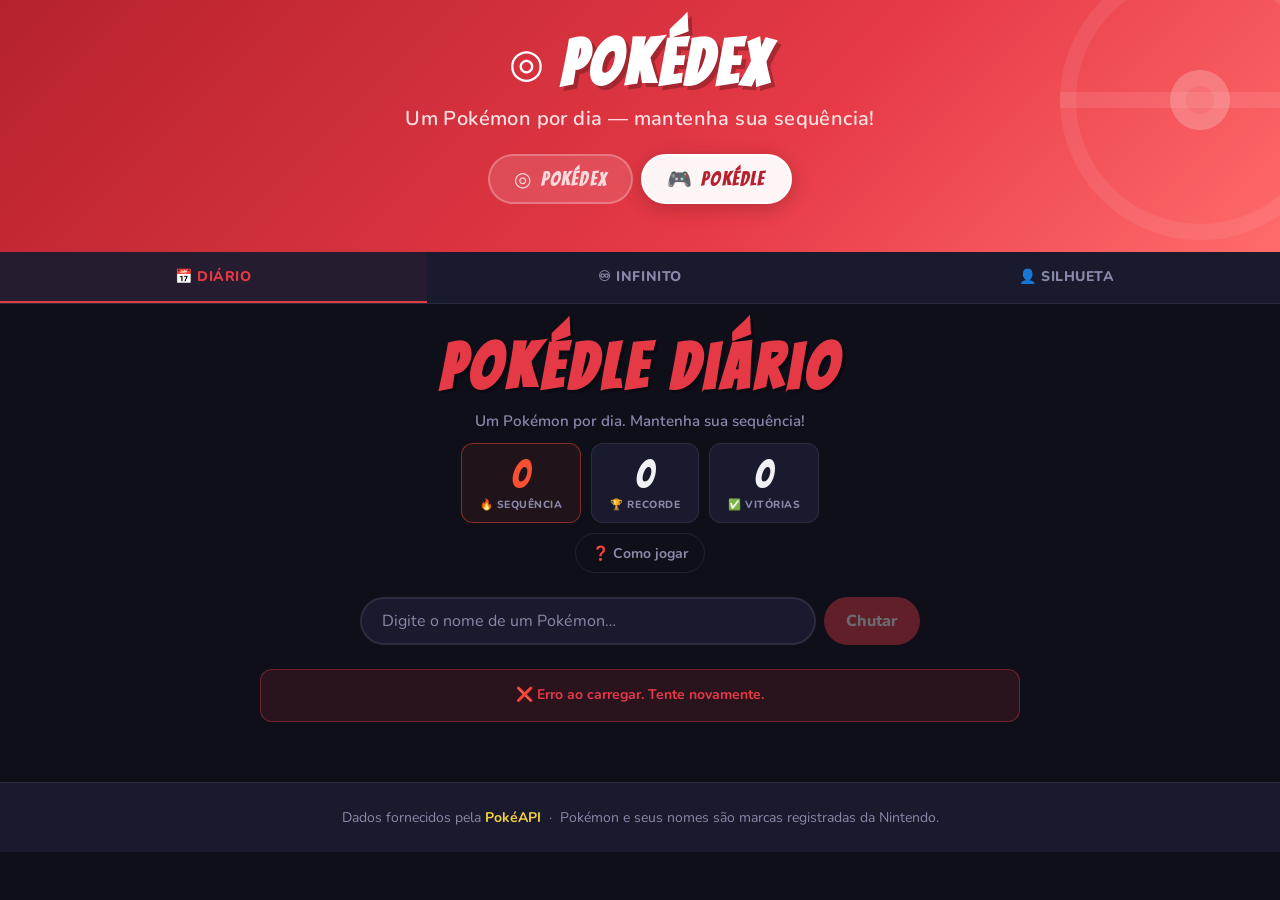
==== diario.html @ 008ba6b4 "Add files via upload" ====
<!DOCTYPE html>
<html lang="pt-BR">
<head>
  <meta charset="UTF-8" />
  <meta name="viewport" content="width=device-width, initial-scale=1.0" />
  <title>Pokédle Diário</title>
  <link rel="preconnect" href="https://fonts.googleapis.com" />
  <link rel="preconnect" href="https://fonts.gstatic.com" crossorigin />
  <link href="https://fonts.googleapis.com/css2?family=Bangers&family=Nunito:wght@400;600;700;800&display=swap" rel="stylesheet" />
  <link rel="stylesheet" href="style.css" />
</head>
<body>

  <header class="header" role="banner">
    <div class="header__inner">
      <div class="header__logo" aria-label="Pokédex Logo">
        <span class="header__logo-icon" aria-hidden="true">◎</span>
        <h1 class="header__title">Pokédex</h1>
      </div>
      <p class="header__subtitle">Um Pokémon por dia — mantenha sua sequência!</p>
    </div>
    <nav class="header__nav" role="navigation" aria-label="Navegação principal">
      <a class="header__nav-btn" href="index.html">
        <span class="header__nav-icon">◎</span><span>Pokédex</span>
      </a>
      <a class="header__nav-btn header__nav-btn--active" href="diario.html" aria-current="page">
        <span class="header__nav-icon">🎮</span><span>Pokédle</span>
      </a>
    </nav>
    <div class="header__decoration" aria-hidden="true"><div class="header__ball"></div></div>
  </header>

  <nav class="subnav" role="tablist" aria-label="Modos de jogo">
    <a class="subnav__tab subnav__tab--active" href="diario.html"   aria-current="page">📅 Diário</a>
    <a class="subnav__tab"                     href="infinito.html"              >♾ Infinito</a>
    <a class="subnav__tab"                     href="silhueta.html"              >👤 Silhueta</a>
  </nav>

  <div class="dle-panel">

    <div class="dle-header">
      <h2 class="dle-title">Pokédle Diário</h2>
      <p class="dle-subtitle">Um Pokémon por dia. Mantenha sua sequência!</p>
      <div class="streak-display">
        <div class="streak-item streak-item--fire">
          <span class="streak-value" id="streak-current">0</span>
          <span class="streak-label">🔥 Sequência</span>
        </div>
        <div class="streak-item">
          <span class="streak-value" id="streak-best">0</span>
          <span class="streak-label">🏆 Recorde</span>
        </div>
        <div class="streak-item">
          <span class="streak-value" id="streak-total">0</span>
          <span class="streak-label">✅ Vitórias</span>
        </div>
      </div>
      <button class="dle-how-btn" data-how="how-daily">❓ Como jogar</button>
    </div>

    <div id="daily-already-played" class="daily-played-banner" hidden>
      <span class="daily-played-icon">✅</span>
      <div>
        <strong id="daily-already-result"></strong>
        <p class="daily-played-sub">Volte amanhã para o próximo Pokémon!</p>
        <p class="daily-played-sub" id="daily-next-countdown"></p>
      </div>
    </div>

    <div class="dle-search-wrap" id="daily-search-wrap">
      <div class="dle-autocomplete">
        <input class="dle-input" type="text" id="daily-input"
          placeholder="Digite o nome de um Pokémon…"
          autocomplete="off" autocapitalize="off" autocorrect="off" spellcheck="false" />
        <ul class="dle-suggestions" id="daily-suggestions" role="listbox" hidden></ul>
      </div>
      <button class="dle-guess-btn" id="daily-guess-btn" disabled>Chutar</button>
    </div>

    <div class="dle-status" id="daily-status" hidden></div>

    <div class="dle-board-wrap">
      <div class="dle-cols-header" id="daily-cols-header" hidden>
        <span class="dle-col-label">Pokémon</span>
        <span class="dle-col-label">Tipo 1</span>
        <span class="dle-col-label">Tipo 2</span>
        <span class="dle-col-label">Geração</span>
        <span class="dle-col-label">Cor</span>
        <span class="dle-col-label">Altura</span>
        <span class="dle-col-label">Peso</span>
        <span class="dle-col-label">Lendário</span>
      </div>
      <div class="dle-board" id="daily-board" aria-live="polite"></div>
    </div>

  </div><!-- /.dle-panel -->

  <!-- HOW TO PLAY -->
  <div class="dle-how" id="how-daily" hidden>
    <div class="dle-how__backdrop" data-close="how-daily"></div>
    <div class="dle-how__panel" role="dialog" aria-modal="true">
      <button class="modal__close" data-close="how-daily">✕</button>
      <h3 class="dle-how__title">Como jogar — Diário</h3>
      <p class="dle-how__text">O mesmo Pokémon para todos os jogadores a cada dia. Você tem <strong>8 tentativas</strong>.</p>
      <p class="dle-how__text">Acerte e mantenha sua <strong>sequência 🔥</strong>. Se perder ou pular um dia, a sequência é zerada.</p>
      <ul class="dle-how__list">
        <li><span class="dle-cell dle-cell--correct">✓</span> <strong>Verde</strong> — correto</li>
        <li><span class="dle-cell dle-cell--partial">~</span> <strong>Amarelo</strong> — parcial</li>
        <li><span class="dle-cell dle-cell--wrong">✕</span>  <strong>Vermelho</strong> — errado</li>
        <li><span class="dle-cell dle-cell--higher">↑</span> <strong>Azul</strong> — valor maior/menor</li>
      </ul>
    </div>
  </div>

  <footer class="footer" role="contentinfo">
    <p class="footer__text">
      Dados fornecidos pela <a href="https://pokeapi.co" target="_blank" rel="noopener noreferrer" class="footer__link">PokéAPI</a>
      &nbsp;·&nbsp; Pokémon e seus nomes são marcas registradas da Nintendo.
    </p>
  </footer>

  
  <script src="dle.js"></script>
</body>
</html>
---- style.css ----
/* ============================================================
   POKÉDEX – style.css
   Metodologia BEM + Variáveis CSS
   ============================================================ */

/* ── Variáveis ─────────────────────────────────────────────── */
:root {
  /* Cores principais */
  --color-bg:          #0f0f1a;
  --color-surface:     #1a1a2e;
  --color-surface-2:   #16213e;
  --color-border:      rgba(255,255,255,0.08);
  --color-primary:     #e63946;
  --color-primary-dark:#b5222e;
  --color-accent:      #f4d03f;
  --color-text:        #f0f0f5;
  --color-text-muted:  #8888aa;
  --color-white:       #ffffff;

  /* Tipos de Pokémon */
  --type-normal:    #9a9a7a;
  --type-fire:      #f08030;
  --type-water:     #6890f0;
  --type-electric:  #f8d030;
  --type-grass:     #78c850;
  --type-ice:       #98d8d8;
  --type-fighting:  #c03028;
  --type-poison:    #a040a0;
  --type-ground:    #e0c068;
  --type-flying:    #a890f0;
  --type-psychic:   #f85888;
  --type-bug:       #a8b820;
  --type-rock:      #b8a038;
  --type-ghost:     #705898;
  --type-dragon:    #7038f8;
  --type-dark:      #705848;
  --type-steel:     #b8b8d0;
  --type-fairy:     #f0b6bc;

  /* Tipografia */
  --font-display:  'Bangers', cursive;
  --font-body:     'Nunito', sans-serif;
  --font-size-xs:  0.75rem;
  --font-size-sm:  0.875rem;
  --font-size-md:  1rem;
  --font-size-lg:  1.25rem;
  --font-size-xl:  1.75rem;
  --font-size-2xl: 2.5rem;
  --font-size-3xl: 4rem;

  /* Espaçamento */
  --space-xs:  0.25rem;
  --space-sm:  0.5rem;
  --space-md:  1rem;
  --space-lg:  1.5rem;
  --space-xl:  2rem;
  --space-2xl: 3rem;
  --space-3xl: 4rem;

  /* Bordas e sombras */
  --radius-sm:  6px;
  --radius-md:  12px;
  --radius-lg:  20px;
  --radius-xl:  32px;
  --radius-full: 9999px;
  --shadow-card: 0 4px 24px rgba(0,0,0,0.4);
  --shadow-glow: 0 0 30px rgba(230,57,70,0.3);

  /* Transições */
  --transition-fast:   0.15s ease;
  --transition-normal: 0.25s ease;
  --transition-slow:   0.4s ease;
}

/* ── Reset ──────────────────────────────────────────────────── */
*, *::before, *::after {
  box-sizing: border-box;
  margin: 0;
  padding: 0;
}

html {
  scroll-behavior: smooth;
}

body {
  font-family: var(--font-body);
  background-color: var(--color-bg);
  color: var(--color-text);
  min-height: 100vh;
  display: flex;
  flex-direction: column;
  line-height: 1.5;
  overflow-x: hidden;
}

img { display: block; max-width: 100%; }
ul  { list-style: none; }
a   { color: inherit; }
button { cursor: pointer; font-family: inherit; }

/* ── Utilitários ────────────────────────────────────────────── */
.sr-only {
  position: absolute;
  width: 1px; height: 1px;
  padding: 0; margin: -1px;
  overflow: hidden;
  clip: rect(0,0,0,0);
  white-space: nowrap;
  border: 0;
}

[hidden] { display: none !important; }

/* ── HEADER ─────────────────────────────────────────────────── */
.header {
  position: relative;
  background: linear-gradient(135deg, var(--color-primary-dark) 0%, var(--color-primary) 60%, #ff6b6b 100%);
  padding: var(--space-xl) var(--space-xl) var(--space-2xl);
  overflow: hidden;
  text-align: center;
}

.header__inner {
  position: relative;
  z-index: 2;
}

.header__logo {
  display: inline-flex;
  align-items: center;
  gap: var(--space-md);
  margin-bottom: var(--space-sm);
}

.header__logo-icon {
  font-size: 2.5rem;
  color: var(--color-white);
  animation: spin-slow 8s linear infinite;
  display: block;
}

@keyframes spin-slow {
  to { transform: rotate(360deg); }
}

.header__title {
  font-family: var(--font-display);
  font-size: var(--font-size-3xl);
  letter-spacing: 0.06em;
  color: var(--color-white);
  text-shadow: 4px 4px 0 rgba(0,0,0,0.25);
  line-height: 1;
}

.header__subtitle {
  font-size: var(--font-size-lg);
  color: rgba(255,255,255,0.85);
  font-weight: 600;
  letter-spacing: 0.02em;
}

/* Decorative Poké Ball */
.header__decoration {
  position: absolute;
  top: -40px; right: -60px;
  z-index: 1;
  pointer-events: none;
}

.header__ball {
  width: 280px; height: 280px;
  border-radius: 50%;
  border: 16px solid rgba(255,255,255,0.15);
  position: relative;
  opacity: 0.5;
}

.header__ball::before {
  content: '';
  position: absolute;
  top: 50%; left: -16px; right: -16px;
  height: 16px;
  background: rgba(255,255,255,0.2);
  transform: translateY(-50%);
}

.header__ball::after {
  content: '';
  position: absolute;
  top: 50%; left: 50%;
  width: 60px; height: 60px;
  background: rgba(255,255,255,0.3);
  border: 16px solid rgba(255,255,255,0.2);
  border-radius: 50%;
  transform: translate(-50%,-50%);
}

/* ── SEARCH ─────────────────────────────────────────────────── */
.search {
  margin-top: calc(-1 * var(--space-xl));
  padding: 0 var(--space-xl) var(--space-xl);
  position: relative;
  z-index: 10;
}

.search__container {
  max-width: 640px;
  margin: 0 auto;
}

.search__form {
  background: var(--color-surface);
  border: 1px solid var(--color-border);
  border-radius: var(--radius-xl);
  padding: var(--space-lg) var(--space-xl);
  box-shadow: var(--shadow-card), var(--shadow-glow);
}

.search__label {
  display: block;
  font-size: var(--font-size-sm);
  font-weight: 700;
  color: var(--color-text-muted);
  text-transform: uppercase;
  letter-spacing: 0.08em;
  margin-bottom: var(--space-sm);
}

.search__field {
  display: flex;
  gap: var(--space-sm);
}

.search__input {
  flex: 1;
  background: var(--color-bg);
  border: 2px solid var(--color-border);
  border-radius: var(--radius-full);
  padding: var(--space-sm) var(--space-lg);
  color: var(--color-text);
  font-family: var(--font-body);
  font-size: var(--font-size-md);
  font-weight: 600;
  outline: none;
  transition: border-color var(--transition-normal), box-shadow var(--transition-normal);
}

.search__input::placeholder {
  color: var(--color-text-muted);
  font-weight: 400;
}

.search__input:focus {
  border-color: var(--color-primary);
  box-shadow: 0 0 0 3px rgba(230,57,70,0.2);
}

/* Remove default search cancel button */
.search__input::-webkit-search-cancel-button { display: none; }

.search__btn {
  display: flex;
  align-items: center;
  gap: var(--space-xs);
  background: var(--color-primary);
  color: var(--color-white);
  border: none;
  border-radius: var(--radius-full);
  padding: var(--space-sm) var(--space-lg);
  font-size: var(--font-size-md);
  font-weight: 800;
  letter-spacing: 0.03em;
  transition: background var(--transition-fast), transform var(--transition-fast), box-shadow var(--transition-fast);
  white-space: nowrap;
}

.search__btn:hover {
  background: var(--color-primary-dark);
  transform: translateY(-1px);
  box-shadow: 0 4px 12px rgba(230,57,70,0.4);
}

.search__btn:active { transform: translateY(0); }

.search__btn-icon {
  font-size: 1.1rem;
  animation: spin-slow 4s linear infinite;
  display: block;
}

.search__hint {
  margin-top: var(--space-sm);
  font-size: var(--font-size-sm);
  color: var(--color-text-muted);
}

.search__suggestion {
  background: none;
  border: 1px solid var(--color-border);
  border-radius: var(--radius-full);
  color: var(--color-accent);
  font-size: var(--font-size-sm);
  font-weight: 700;
  padding: 2px var(--space-sm);
  margin: 0 2px;
  transition: background var(--transition-fast), color var(--transition-fast);
}

.search__suggestion:hover {
  background: var(--color-accent);
  color: var(--color-bg);
}

/* ── ERROR ──────────────────────────────────────────────────── */
.error {
  max-width: 640px;
  margin: 0 auto var(--space-lg);
  padding: 0 var(--space-xl);
}

.error__box {
  display: flex;
  align-items: center;
  gap: var(--space-md);
  background: rgba(230,57,70,0.12);
  border: 1px solid rgba(230,57,70,0.4);
  border-radius: var(--radius-md);
  padding: var(--space-md) var(--space-lg);
  animation: shake 0.4s ease;
}

@keyframes shake {
  0%,100% { transform: translateX(0); }
  25%      { transform: translateX(-6px); }
  75%      { transform: translateX(6px); }
}

.error__icon {
  font-size: var(--font-size-lg);
  color: var(--color-primary);
  font-weight: 900;
}

.error__message {
  flex: 1;
  font-weight: 700;
  color: var(--color-text);
}

.error__close {
  background: none;
  border: 1px solid var(--color-border);
  border-radius: var(--radius-full);
  color: var(--color-text-muted);
  font-size: var(--font-size-xs);
  font-weight: 700;
  padding: 2px var(--space-sm);
  transition: color var(--transition-fast), border-color var(--transition-fast);
}

.error__close:hover { color: var(--color-text); border-color: var(--color-text-muted); }

/* ── LOADER ─────────────────────────────────────────────────── */
.loader {
  display: flex;
  flex-direction: column;
  align-items: center;
  gap: var(--space-md);
  padding: var(--space-2xl);
}

.loader__ball {
  width: 56px; height: 56px;
  border-radius: 50%;
  border: 6px solid var(--color-border);
  border-top-color: var(--color-primary);
  animation: spin 0.8s linear infinite;
}

@keyframes spin { to { transform: rotate(360deg); } }

.loader__text {
  color: var(--color-text-muted);
  font-weight: 700;
  font-size: var(--font-size-sm);
  letter-spacing: 0.08em;
  text-transform: uppercase;
}

/* ── GRID SECTION ────────────────────────────────────────────── */
.grid-section {
  flex: 1;
  padding: 0 var(--space-xl) var(--space-2xl);
  max-width: 1400px;
  margin: 0 auto;
  width: 100%;
}

.grid-section__header {
  display: flex;
  align-items: center;
  justify-content: space-between;
  margin-bottom: var(--space-lg);
  padding-bottom: var(--space-md);
  border-bottom: 1px solid var(--color-border);
}

.grid-section__count {
  font-size: var(--font-size-sm);
  color: var(--color-text-muted);
  font-weight: 700;
  letter-spacing: 0.04em;
  text-transform: uppercase;
}

/* ── POKEMON GRID ────────────────────────────────────────────── */
.pokemon-grid {
  display: grid;
  grid-template-columns: repeat(auto-fill, minmax(180px, 1fr));
  gap: var(--space-lg);
}

/* ── POKEMON CARD ────────────────────────────────────────────── */
.pokemon-card {
  background: var(--color-surface);
  border: 1px solid var(--color-border);
  border-radius: var(--radius-lg);
  padding: var(--space-lg) var(--space-md);
  display: flex;
  flex-direction: column;
  align-items: center;
  gap: var(--space-sm);
  cursor: pointer;
  role: listitem;
  transition:
    transform var(--transition-normal),
    box-shadow var(--transition-normal),
    border-color var(--transition-normal);
  position: relative;
  overflow: hidden;
  animation: card-in 0.35s ease both;
}

@keyframes card-in {
  from { opacity: 0; transform: translateY(16px); }
  to   { opacity: 1; transform: translateY(0); }
}

.pokemon-card::before {
  content: '';
  position: absolute;
  inset: 0;
  background: var(--card-type-color, transparent);
  opacity: 0.06;
  transition: opacity var(--transition-normal);
}

.pokemon-card:hover {
  transform: translateY(-6px) scale(1.02);
  box-shadow: 0 12px 32px rgba(0,0,0,0.5), 0 0 0 2px var(--color-primary);
  border-color: transparent;
}

.pokemon-card:hover::before { opacity: 0.12; }

.pokemon-card:focus-visible {
  outline: 3px solid var(--color-primary);
  outline-offset: 2px;
}

.pokemon-card__number {
  font-size: var(--font-size-xs);
  color: var(--color-text-muted);
  font-weight: 800;
  letter-spacing: 0.06em;
  align-self: flex-end;
}

.pokemon-card__image-wrap {
  width: 110px; height: 110px;
  display: flex;
  align-items: center;
  justify-content: center;
  position: relative;
}

.pokemon-card__image-wrap::before {
  content: '';
  position: absolute;
  inset: 0;
  border-radius: 50%;
  background: radial-gradient(circle, rgba(255,255,255,0.06) 0%, transparent 70%);
}

.pokemon-card__image {
  width: 100%;
  height: 100%;
  object-fit: contain;
  filter: drop-shadow(0 4px 10px rgba(0,0,0,0.4));
  transition: transform var(--transition-normal);
}

.pokemon-card:hover .pokemon-card__image {
  transform: scale(1.12) translateY(-4px);
}

.pokemon-card__name {
  font-family: var(--font-display);
  font-size: var(--font-size-lg);
  letter-spacing: 0.06em;
  text-align: center;
  text-transform: capitalize;
  color: var(--color-text);
  line-height: 1;
}

.pokemon-card__types {
  display: flex;
  gap: var(--space-xs);
  flex-wrap: wrap;
  justify-content: center;
}

/* ── TYPE BADGE ─────────────────────────────────────────────── */
.type-badge {
  font-size: var(--font-size-xs);
  font-weight: 800;
  letter-spacing: 0.06em;
  text-transform: uppercase;
  padding: 2px var(--space-sm);
  border-radius: var(--radius-full);
  color: var(--color-white);
  background: var(--type-color, #777);
  white-space: nowrap;
}

/* ── LOAD MORE ──────────────────────────────────────────────── */
.load-more {
  text-align: center;
  margin-top: var(--space-2xl);
}

.load-more__btn {
  background: var(--color-surface);
  border: 2px solid var(--color-border);
  border-radius: var(--radius-full);
  color: var(--color-text);
  font-family: var(--font-body);
  font-size: var(--font-size-md);
  font-weight: 800;
  padding: var(--space-md) var(--space-2xl);
  transition: background var(--transition-normal), border-color var(--transition-normal), transform var(--transition-fast);
}

.load-more__btn:hover {
  background: var(--color-primary);
  border-color: var(--color-primary);
  transform: translateY(-2px);
}

/* ── MODAL ──────────────────────────────────────────────────── */
.modal {
  position: fixed;
  inset: 0;
  z-index: 1000;
  display: flex;
  align-items: center;
  justify-content: center;
  padding: var(--space-lg);
}

.modal__backdrop {
  position: absolute;
  inset: 0;
  background: rgba(0,0,0,0.75);
  backdrop-filter: blur(4px);
  animation: fade-in 0.2s ease;
}

@keyframes fade-in { from { opacity: 0; } to { opacity: 1; } }

.modal__panel {
  position: relative;
  background: var(--color-surface-2);
  border: 1px solid var(--color-border);
  border-radius: var(--radius-xl);
  width: 100%;
  max-width: 540px;
  max-height: 90vh;
  overflow-y: auto;
  box-shadow: 0 24px 80px rgba(0,0,0,0.6);
  animation: panel-in 0.3s cubic-bezier(0.34, 1.56, 0.64, 1);
  scrollbar-width: thin;
  scrollbar-color: var(--color-border) transparent;
}

@keyframes panel-in {
  from { opacity: 0; transform: scale(0.85) translateY(20px); }
  to   { opacity: 1; transform: scale(1) translateY(0); }
}

.modal__close {
  position: absolute;
  top: var(--space-md);
  right: var(--space-md);
  z-index: 10;
  width: 36px; height: 36px;
  background: rgba(0,0,0,0.3);
  border: 1px solid var(--color-border);
  border-radius: 50%;
  color: var(--color-text);
  font-size: var(--font-size-md);
  display: flex;
  align-items: center;
  justify-content: center;
  transition: background var(--transition-fast), transform var(--transition-fast);
}

.modal__close:hover {
  background: var(--color-primary);
  transform: rotate(90deg);
}

.modal__header {
  padding: var(--space-xl) var(--space-xl) 0;
  display: flex;
  align-items: flex-end;
  justify-content: space-between;
  position: relative;
  border-radius: var(--radius-xl) var(--radius-xl) 0 0;
  overflow: hidden;
  min-height: 200px;
}

.modal__header::before {
  content: '';
  position: absolute;
  inset: 0;
  background: var(--modal-type-color, var(--color-primary));
  opacity: 0.15;
}

/* Big decorative Poké Ball in modal header */
.modal__header::after {
  content: '';
  position: absolute;
  bottom: -40px; right: -40px;
  width: 180px; height: 180px;
  border-radius: 50%;
  border: 24px solid rgba(255,255,255,0.08);
  pointer-events: none;
}

.modal__meta {
  position: relative;
  z-index: 2;
  padding-bottom: var(--space-lg);
}

.modal__number {
  font-size: var(--font-size-sm);
  font-weight: 800;
  color: rgba(255,255,255,0.6);
  letter-spacing: 0.08em;
  display: block;
  margin-bottom: var(--space-xs);
}

.modal__name {
  font-family: var(--font-display);
  font-size: var(--font-size-2xl);
  letter-spacing: 0.06em;
  text-transform: capitalize;
  color: var(--color-white);
  text-shadow: 2px 2px 0 rgba(0,0,0,0.2);
  margin-bottom: var(--space-sm);
  line-height: 1;
}

.modal__types {
  display: flex;
  gap: var(--space-sm);
  flex-wrap: wrap;
}

.modal__image-wrap {
  position: relative;
  z-index: 2;
  flex-shrink: 0;
}

.modal__image {
  width: 160px; height: 160px;
  object-fit: contain;
  filter: drop-shadow(0 8px 20px rgba(0,0,0,0.5));
  animation: float 3s ease-in-out infinite;
}

@keyframes float {
  0%,100% { transform: translateY(0); }
  50%      { transform: translateY(-10px); }
}

.modal__body {
  padding: var(--space-xl);
  display: flex;
  flex-direction: column;
  gap: var(--space-xl);
}

.modal__stats {
  display: grid;
  grid-template-columns: 1fr 1fr;
  gap: var(--space-md);
}

.modal__stat {
  background: var(--color-bg);
  border: 1px solid var(--color-border);
  border-radius: var(--radius-md);
  padding: var(--space-md);
  display: flex;
  align-items: center;
  gap: var(--space-md);
}

.modal__stat-icon {
  font-size: var(--font-size-xl);
  color: var(--color-primary);
}

.modal__stat-label {
  display: block;
  font-size: var(--font-size-xs);
  font-weight: 700;
  letter-spacing: 0.06em;
  text-transform: uppercase;
  color: var(--color-text-muted);
  margin-bottom: 2px;
}

.modal__stat-value {
  display: block;
  font-size: var(--font-size-lg);
  font-weight: 800;
  color: var(--color-text);
}

.modal__section-title {
  font-family: var(--font-display);
  font-size: var(--font-size-lg);
  letter-spacing: 0.06em;
  color: var(--color-text-muted);
  text-transform: uppercase;
  margin-bottom: var(--space-md);
}

.modal__ability-list {
  display: flex;
  flex-wrap: wrap;
  gap: var(--space-sm);
}

.modal__ability-list li {
  background: var(--color-bg);
  border: 1px solid var(--color-border);
  border-radius: var(--radius-full);
  padding: var(--space-xs) var(--space-md);
  font-size: var(--font-size-sm);
  font-weight: 700;
  text-transform: capitalize;
  color: var(--color-text);
  transition: background var(--transition-fast), border-color var(--transition-fast);
}

.modal__ability-list li.is-hidden {
  color: var(--color-text-muted);
  font-style: italic;
}

.modal__ability-list li:hover {
  background: var(--color-primary);
  border-color: var(--color-primary);
  color: var(--color-white);
}

/* ── STAT BARS ──────────────────────────────────────────────── */
.modal__bars {
  display: flex;
  flex-direction: column;
  gap: var(--space-sm);
}

.stat-bar {
  display: grid;
  grid-template-columns: 100px 40px 1fr;
  gap: var(--space-sm);
  align-items: center;
}

.stat-bar__label {
  font-size: var(--font-size-xs);
  font-weight: 700;
  letter-spacing: 0.04em;
  text-transform: uppercase;
  color: var(--color-text-muted);
}

.stat-bar__value {
  font-size: var(--font-size-sm);
  font-weight: 800;
  color: var(--color-text);
  text-align: right;
}

.stat-bar__track {
  height: 8px;
  background: var(--color-bg);
  border-radius: var(--radius-full);
  overflow: hidden;
  border: 1px solid var(--color-border);
}

.stat-bar__fill {
  height: 100%;
  border-radius: var(--radius-full);
  background: var(--bar-color, var(--color-primary));
  width: 0;
  transition: width 0.8s cubic-bezier(0.4, 0, 0.2, 1);
}

/* ── FOOTER ─────────────────────────────────────────────────── */
.footer {
  background: var(--color-surface);
  border-top: 1px solid var(--color-border);
  padding: var(--space-lg) var(--space-xl);
  text-align: center;
}

.footer__text {
  font-size: var(--font-size-sm);
  color: var(--color-text-muted);
}

.footer__link {
  color: var(--color-accent);
  text-decoration: none;
  font-weight: 700;
  transition: color var(--transition-fast);
}

.footer__link:hover { color: var(--color-white); }

/* ── TYPE COLORS MAP ─────────────────────────────────────────── */
.type--normal   { --type-color: var(--type-normal); }
.type--fire     { --type-color: var(--type-fire); }
.type--water    { --type-color: var(--type-water); }
.type--electric { --type-color: var(--type-electric); color: #333 !important; }
.type--grass    { --type-color: var(--type-grass); }
.type--ice      { --type-color: var(--type-ice); color: #333 !important; }
.type--fighting { --type-color: var(--type-fighting); }
.type--poison   { --type-color: var(--type-poison); }
.type--ground   { --type-color: var(--type-ground); color: #333 !important; }
.type--flying   { --type-color: var(--type-flying); }
.type--psychic  { --type-color: var(--type-psychic); }
.type--bug      { --type-color: var(--type-bug); }
.type--rock     { --type-color: var(--type-rock); }
.type--ghost    { --type-color: var(--type-ghost); }
.type--dragon   { --type-color: var(--type-dragon); }
.type--dark     { --type-color: var(--type-dark); }
.type--steel    { --type-color: var(--type-steel); color: #333 !important; }
.type--fairy    { --type-color: var(--type-fairy); color: #333 !important; }

/* ── RESPONSIVO ─────────────────────────────────────────────── */
@media (max-width: 768px) {
  :root {
    --font-size-3xl: 2.8rem;
  }

  .header {
    padding: var(--space-xl) var(--space-md) var(--space-2xl);
  }

  .header__decoration { display: none; }

  .search { padding: 0 var(--space-md) var(--space-xl); }

  .search__form { padding: var(--space-md); }

  .search__btn-text { display: none; }

  .search__btn { padding: var(--space-sm) var(--space-md); }

  .search__btn-icon { font-size: var(--font-size-xl); }

  .grid-section { padding: 0 var(--space-md) var(--space-xl); }

  .pokemon-grid {
    grid-template-columns: repeat(auto-fill, minmax(150px, 1fr));
    gap: var(--space-md);
  }

  .modal { padding: 0; align-items: flex-end; }

  .modal__panel {
    border-radius: var(--radius-xl) var(--radius-xl) 0 0;
    max-height: 95vh;
  }

  .modal__header { min-height: 160px; }

  .modal__image { width: 120px; height: 120px; }

  .modal__name { font-size: var(--font-size-xl); }

  .modal__body { padding: var(--space-lg); }

  .stat-bar { grid-template-columns: 80px 36px 1fr; }
}

@media (max-width: 480px) {
  .pokemon-grid {
    grid-template-columns: repeat(2, 1fr);
  }

  .modal__stats { grid-template-columns: 1fr 1fr; }
}

@media (min-width: 1200px) {
  .pokemon-grid {
    grid-template-columns: repeat(auto-fill, minmax(200px, 1fr));
  }
}
/* ══════════════════════════════════════════════════════════════

/* header nav buttons */
.header__nav {
  display: flex;
  justify-content: center;
  gap: 8px;
  margin-top: 20px;
  position: relative;
  z-index: 2;
}

a.header__nav-btn,
.header__nav-btn {
  display: flex;
  align-items: center;
  justify-content: center;
  gap: 8px;
  background: rgba(255,255,255,0.12);
  border: 2px solid rgba(255,255,255,0.25);
  border-radius: 999px;
  color: rgba(255,255,255,0.8);
  font-family: var(--font-display);
  font-size: 1.25rem;
  letter-spacing: 0.06em;
  padding: 8px 24px;
  min-height: 48px;
  min-width: 120px;
  text-decoration: none;
  transition: background 0.15s, border-color 0.15s, color 0.15s, transform 0.15s;
  -webkit-tap-highlight-color: transparent;
}

a.header__nav-btn:hover,
.header__nav-btn:hover {
  background: rgba(255,255,255,0.22);
  border-color: rgba(255,255,255,0.5);
  color: #fff;
  transform: translateY(-2px);
}

a.header__nav-btn--active,
.header__nav-btn--active {
  background: rgba(255,255,255,0.95);
  border-color: #fff;
  color: var(--color-primary-dark);
  box-shadow: 0 4px 20px rgba(0,0,0,0.2);
}

/* subnav strip */
.subnav {
  display: flex;
  background: var(--color-surface);
  border-bottom: 1px solid var(--color-border);
  position: sticky;
  top: 0;
  z-index: 200;
  overflow-x: auto;
  scrollbar-width: none;
  -webkit-overflow-scrolling: touch;
}
.subnav::-webkit-scrollbar { display: none; }

a.subnav__tab,
.subnav__tab {
  flex: 1;
  min-width: max-content;
  background: none;
  border: none;
  border-bottom: 3px solid transparent;
  margin-bottom: -1px;
  color: var(--color-text-muted);
  font-family: var(--font-body);
  font-size: 0.875rem;
  font-weight: 800;
  letter-spacing: 0.04em;
  text-transform: uppercase;
  text-align: center;
  text-decoration: none;
  padding: 14px 20px;
  min-height: 48px;
  white-space: nowrap;
  transition: color 0.15s, background 0.15s;
  -webkit-tap-highlight-color: transparent;
}

a.subnav__tab:hover,
.subnav__tab:hover {
  color: var(--color-text);
  background: rgba(255,255,255,0.03);
}

a.subnav__tab--active,
.subnav__tab--active {
  color: var(--color-primary);
  border-bottom-color: var(--color-primary);
  background: rgba(230,57,70,0.05);
}

/* game page wrapper */
.dle-panel {
  width: 100%;
  max-width: 980px;
  margin: 0 auto;
  padding: 32px 24px;
  display: flex;
  flex-direction: column;
  align-items: center;
  gap: 24px;
  text-align: center;
}

/* page title area */
.dle-header {
  display: flex;
  flex-direction: column;
  align-items: center;
  gap: 10px;
  width: 100%;
}

.dle-title {
  font-family: var(--font-display);
  font-size: 4rem;
  color: var(--color-primary);
  letter-spacing: 0.08em;
  text-shadow: 3px 3px 0 rgba(0,0,0,0.3);
  line-height: 1;
  text-align: center;
  width: 100%;
}

.dle-subtitle {
  color: var(--color-text-muted);
  font-size: 0.95rem;
  font-weight: 600;
  text-align: center;
}

/* streak counters */
.streak-display {
  display: flex;
  gap: 10px;
  flex-wrap: wrap;
  justify-content: center;
}

.streak-item {
  display: flex;
  flex-direction: column;
  align-items: center;
  background: var(--color-surface);
  border: 1px solid var(--color-border);
  border-radius: 12px;
  padding: 10px 18px;
  min-width: 72px;
}

.streak-item--fire {
  border-color: rgba(248,80,48,0.45);
  background: rgba(248,80,48,0.08);
}

.streak-value {
  font-family: var(--font-display);
  font-size: 2.5rem;
  color: var(--color-text);
  line-height: 1;
  letter-spacing: 0.04em;
}

.streak-item--fire .streak-value { color: #f85030; }

.streak-label {
  font-size: 0.65rem;
  font-weight: 800;
  text-transform: uppercase;
  letter-spacing: 0.05em;
  color: var(--color-text-muted);
  margin-top: 3px;
  white-space: nowrap;
}

/* how to play button */
.dle-how-btn {
  background: none;
  border: 1px solid var(--color-border);
  border-radius: 999px;
  color: var(--color-text-muted);
  font-size: 0.875rem;
  font-weight: 700;
  padding: 6px 16px;
  min-height: 40px;
  transition: background 0.15s, color 0.15s;
  -webkit-tap-highlight-color: transparent;
}
.dle-how-btn:hover { background: var(--color-surface); color: var(--color-text); }

/* daily already-played banner */
.daily-played-banner {
  display: flex;
  align-items: flex-start;
  gap: 14px;
  background: rgba(78,200,80,0.1);
  border: 1px solid rgba(78,200,80,0.3);
  border-radius: 12px;
  padding: 16px 20px;
  width: 100%;
  max-width: 560px;
  text-align: left;
}
.daily-played-icon { font-size: 2rem; flex-shrink: 0; }
.daily-played-sub  { font-size: 0.875rem; color: var(--color-text-muted); margin-top: 4px; }

/* search input + button */
.dle-search-wrap {
  display: flex;
  gap: 8px;
  width: 100%;
  max-width: 560px;
  position: relative;
  z-index: 50;
}

.dle-autocomplete { flex: 1; position: relative; }

.dle-input {
  width: 100%;
  background: var(--color-surface);
  border: 2px solid var(--color-border);
  border-radius: 999px;
  padding: 10px 20px;
  color: var(--color-text);
  font-family: var(--font-body);
  font-size: 1rem;
  font-weight: 600;
  outline: none;
  min-height: 48px;
  transition: border-color 0.25s, box-shadow 0.25s;
  -webkit-appearance: none;
}

.dle-input:focus {
  border-color: var(--color-primary);
  box-shadow: 0 0 0 3px rgba(230,57,70,0.2);
}

.dle-input::placeholder { color: var(--color-text-muted); font-weight: 400; }
.dle-input:disabled      { opacity: 0.5; cursor: not-allowed; }

.dle-suggestions {
  position: absolute;
  top: calc(100% + 6px);
  left: 0; right: 0;
  background: var(--color-surface-2);
  border: 1px solid var(--color-border);
  border-radius: 12px;
  box-shadow: 0 4px 24px rgba(0,0,0,0.4);
  z-index: 100;
  max-height: 260px;
  overflow-y: auto;
  -webkit-overflow-scrolling: touch;
}

.dle-suggestion-item {
  display: flex;
  align-items: center;
  gap: 10px;
  padding: 10px 16px;
  cursor: pointer;
  font-size: 0.875rem;
  font-weight: 700;
  color: var(--color-text);
  min-height: 52px;
  transition: background 0.15s;
  -webkit-tap-highlight-color: transparent;
}
.dle-suggestion-item:hover,
.dle-suggestion-item:focus { background: rgba(230,57,70,0.12); outline: none; }
.dle-suggestion-item img   { width: 36px; height: 36px; object-fit: contain; image-rendering: pixelated; flex-shrink: 0; }

.dle-guess-btn {
  background: var(--color-primary);
  color: #fff;
  border: none;
  border-radius: 999px;
  padding: 10px 22px;
  font-family: var(--font-body);
  font-size: 1rem;
  font-weight: 800;
  white-space: nowrap;
  min-height: 48px;
  min-width: 90px;
  transition: background 0.15s, transform 0.15s, opacity 0.15s;
  -webkit-tap-highlight-color: transparent;
}
.dle-guess-btn:hover:not(:disabled) { background: var(--color-primary-dark); transform: translateY(-1px); }
.dle-guess-btn:disabled              { opacity: 0.38; cursor: not-allowed; }

/* status message */
.dle-status {
  width: 100%;
  max-width: 760px;
  text-align: center;
  padding: 14px 20px;
  border-radius: 12px;
  font-weight: 700;
  font-size: 0.875rem;
  display: flex;
  align-items: center;
  justify-content: center;
  gap: 12px;
  flex-wrap: wrap;
  line-height: 1.6;
  animation: fade-in 0.3s ease;
}

.dle-status--info    { background: rgba(100,100,200,0.12); border: 1px solid rgba(100,100,200,0.3); color: var(--color-text-muted); }
.dle-status--warning { background: rgba(248,208,48,0.12);  border: 1px solid rgba(248,208,48,0.4);  color: #f8d030; }
.dle-status--error   { background: rgba(230,57,70,0.12);   border: 1px solid rgba(230,57,70,0.4);   color: var(--color-primary); }
.dle-status--win     { background: rgba(78,200,80,0.12);   border: 1px solid rgba(78,200,80,0.45);  color: #5ccc5c; }
.dle-status--lose    { background: rgba(230,57,70,0.12);   border: 1px solid rgba(230,57,70,0.4);   color: #ff8080; }

.dle-status__img {
  width: 64px; height: 64px;
  object-fit: contain;
  filter: drop-shadow(0 2px 8px rgba(0,0,0,0.5));
  animation: float 3s ease-in-out infinite;
}

/* how to play overlay */
.dle-how {
  position: fixed;
  inset: 0;
  z-index: 1100;
  display: flex;
  align-items: center;
  justify-content: center;
  padding: 20px;
}

.dle-how__backdrop {
  position: absolute;
  inset: 0;
  background: rgba(0,0,0,0.72);
  backdrop-filter: blur(4px);
}

.dle-how__panel {
  position: relative;
  background: var(--color-surface-2);
  border: 1px solid var(--color-border);
  border-radius: 24px;
  padding: 28px;
  max-width: 440px;
  width: 100%;
  box-shadow: 0 24px 80px rgba(0,0,0,0.6);
  animation: panel-in 0.3s cubic-bezier(0.34,1.56,0.64,1);
  max-height: 90vh;
  overflow-y: auto;
}

.dle-how__title {
  font-family: var(--font-display);
  font-size: 1.75rem;
  color: var(--color-primary);
  letter-spacing: 0.06em;
  margin-bottom: 14px;
}

.dle-how__text {
  font-size: 0.875rem;
  color: var(--color-text-muted);
  margin-bottom: 14px;
  line-height: 1.7;
}

.dle-how__list {
  display: flex;
  flex-direction: column;
  gap: 10px;
  margin-bottom: 14px;
}

.dle-how__list li {
  display: flex;
  align-items: center;
  gap: 12px;
  font-size: 0.875rem;
  color: var(--color-text);
}

.dle-how__list .dle-cell {
  opacity: 1;
  transform: none;
  animation: none;
  width: 36px;
  min-height: 36px;
  flex-shrink: 0;
}
.dle-how__list .dle-cell small { display: none; }

/* guess board — scrolls horizontally on mobile */
.dle-board-wrap {
  width: 100%;
  overflow-x: auto;
  -webkit-overflow-scrolling: touch;
  scrollbar-width: thin;
  scrollbar-color: var(--color-border) transparent;
  padding-bottom: 4px;
}

.dle-cols-header,
.dle-board { min-width: 640px; }

.dle-cols-header {
  display: grid;
  grid-template-columns: 150px repeat(7, 1fr);
  gap: 4px;
  padding: 0 2px;
  margin-bottom: 4px;
}

.dle-col-label {
  font-size: 0.6rem;
  font-weight: 800;
  letter-spacing: 0.06em;
  text-transform: uppercase;
  color: var(--color-text-muted);
  text-align: center;
  padding: 4px 2px;
}
.dle-cols-header .dle-col-label:first-child { text-align: left; padding-left: 8px; }

.dle-board {
  display: flex;
  flex-direction: column;
  gap: 5px;
  padding: 0 2px;
}

.dle-row {
  display: grid;
  grid-template-columns: 150px repeat(7, 1fr);
  gap: 4px;
  animation: card-in 0.3s ease both;
}

.dle-row__pokemon {
  display: flex;
  align-items: center;
  gap: 6px;
  background: var(--color-surface);
  border: 1px solid var(--color-border);
  border-radius: 12px;
  padding: 4px 8px;
  overflow: hidden;
}

.dle-row__pokemon img { width: 44px; height: 44px; object-fit: contain; flex-shrink: 0; }

.dle-row__name {
  font-size: 0.72rem;
  font-weight: 700;
  color: var(--color-text);
  overflow: hidden;
  text-overflow: ellipsis;
  white-space: nowrap;
}

/* guess cells */
.dle-cell {
  display: flex;
  flex-direction: column;
  align-items: center;
  justify-content: center;
  border-radius: 12px;
  padding: 4px 3px;
  font-size: 1rem;
  font-weight: 900;
  min-height: 58px;
  gap: 2px;
  opacity: 0;
  transform: rotateY(90deg);
}

.dle-cell--animate {
  animation: flip-in 0.4s cubic-bezier(0.34,1.3,0.64,1) forwards;
}

@keyframes flip-in {
  from { opacity: 0; transform: rotateY(90deg) scale(0.8); }
  to   { opacity: 1; transform: rotateY(0deg)  scale(1); }
}

.dle-cell small {
  font-size: 0.55rem;
  font-weight: 700;
  letter-spacing: 0.03em;
  text-transform: uppercase;
  opacity: 0.9;
  line-height: 1.1;
  text-align: center;
  word-break: break-word;
}

.dle-cell--correct { background: #2d5a34; border: 1px solid #4caf50; color: #fff; }
.dle-cell--partial { background: #7a5e00; border: 1px solid #f8d030; color: #fff; }
.dle-cell--wrong   { background: #4a1a1a; border: 1px solid rgba(230,57,70,0.4); color: #ff8080; }
.dle-cell--higher  { background: #152d4a; border: 1px solid #6890f0; color: #a0c0ff; }
.dle-cell--lower   { background: #152d4a; border: 1px solid #6890f0; color: #a0c0ff; }

.dle-actions { text-align: center; }

.dle-new-btn {
  background: var(--color-surface);
  border: 2px solid var(--color-border);
  border-radius: 999px;
  color: var(--color-text);
  font-family: var(--font-body);
  font-size: 1rem;
  font-weight: 800;
  padding: 10px 40px;
  min-height: 48px;
  transition: background 0.25s, border-color 0.25s, transform 0.15s;
  -webkit-tap-highlight-color: transparent;
}
.dle-new-btn:hover { background: var(--color-primary); border-color: var(--color-primary); transform: translateY(-2px); }

/* silhouette game */
.sil-stage {
  display: flex;
  flex-direction: column;
  align-items: center;
  gap: 16px;
  width: 100%;
}

.sil-image-wrap {
  position: relative;
  width: 220px; height: 220px;
  display: flex;
  align-items: center;
  justify-content: center;
  background: radial-gradient(circle, rgba(255,255,255,0.04) 0%, transparent 70%);
  border-radius: 50%;
}

.sil-image-wrap::before {
  content: '';
  position: absolute;
  inset: -10px;
  border-radius: 50%;
  border: 2px solid rgba(230,57,70,0.2);
  animation: sil-pulse 2.5s ease-in-out infinite;
  pointer-events: none;
}

@keyframes sil-pulse {
  0%,100% { transform: scale(1);    opacity: 0.5; }
  50%      { transform: scale(1.07); opacity: 1;   }
}

.sil-image {
  width: 200px; height: 200px;
  object-fit: contain;
  filter: brightness(0);
  transition: filter 0.8s ease;
  display: block;
}

.sil-hint-bar {
  display: flex;
  gap: 8px;
  flex-wrap: wrap;
  justify-content: center;
  min-height: 34px;
}

.sil-hint {
  background: var(--color-surface);
  border: 1px solid var(--color-border);
  border-radius: 999px;
  padding: 4px 16px;
  font-size: 0.875rem;
  font-weight: 700;
  color: var(--color-accent);
  animation: card-in 0.4s ease both;
}

.sil-attempts {
  display: flex;
  gap: 8px;
  justify-content: center;
}

.sil-dot {
  width: 14px; height: 14px;
  border-radius: 50%;
  background: var(--color-border);
  border: 2px solid rgba(255,255,255,0.08);
  transition: background 0.25s, transform 0.15s;
}
.sil-dot--used  { background: var(--color-primary); border-color: var(--color-primary); transform: scale(1.2); }
.sil-dot--wrong { background: #444; border-color: #555; }

/* mobile */
@media (max-width: 480px) {
  .dle-panel { padding: 16px 12px; gap: 16px; }
  .dle-title { font-size: 2.4rem; }

  a.header__nav-btn,
  .header__nav-btn { min-width: 100px; padding: 8px 16px; font-size: 1.1rem; }

  .dle-search-wrap { flex-direction: column; }
  .dle-guess-btn   { width: 100%; min-height: 52px; border-radius: 12px; }

  .streak-item { min-width: 64px; }
  .streak-value { font-size: 1.8rem; }

  .sil-image-wrap { width: 180px; height: 180px; }
  .sil-image      { width: 160px; height: 160px; }

  .dle-status__img { width: 48px; height: 48px; }
}

@media (max-height: 500px) and (orientation: landscape) {
  .dle-title { font-size: 2rem; }
  .sil-image-wrap { width: 140px; height: 140px; }
  .sil-image      { width: 120px; height: 120px; }
}
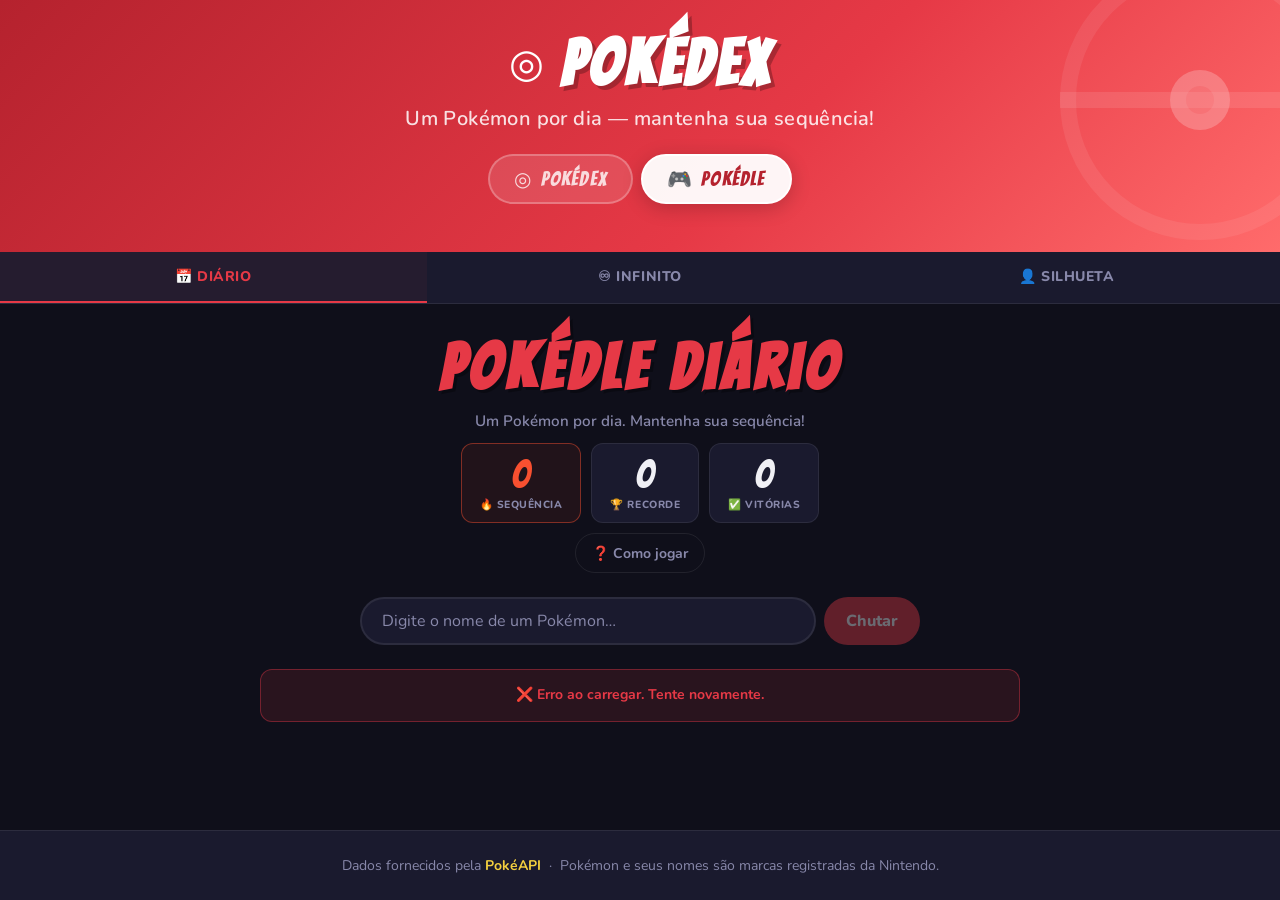
==== commit d8790d39: "Add files via upload" ====
--- a/diario.html
+++ b/diario.html
@@ -7,7 +7,9 @@
   <link rel="preconnect" href="https://fonts.googleapis.com" />
   <link rel="preconnect" href="https://fonts.gstatic.com" crossorigin />
   <link href="https://fonts.googleapis.com/css2?family=Bangers&family=Nunito:wght@400;600;700;800&display=swap" rel="stylesheet" />
-  <link rel="stylesheet" href="style.css" />
+  <link rel="stylesheet" href="base.css" />
+  <link rel="stylesheet" href="pokédle.css" />
+  <link rel="stylesheet" href="diario.css" />
 </head>
 <body>
 
@@ -93,9 +95,9 @@
       <div class="dle-board" id="daily-board" aria-live="polite"></div>
     </div>
 
-  </div><!-- /.dle-panel -->
+  </div>
 
-  <!-- HOW TO PLAY -->
+ 
   <div class="dle-how" id="how-daily" hidden>
     <div class="dle-how__backdrop" data-close="how-daily"></div>
     <div class="dle-how__panel" role="dialog" aria-modal="true">
--- a/base.css
+++ b/base.css
@@ -0,0 +1,342 @@
+/* ============================================================
+   base.css — Estilos compartilhados por todas as páginas
+   Metodologia BEM + Variáveis CSS
+   ============================================================ */
+
+/* ── Variáveis ─────────────────────────────────────────────── */
+:root {
+  /* Cores principais */
+  --color-bg:          #0f0f1a;
+  --color-surface:     #1a1a2e;
+  --color-surface-2:   #16213e;
+  --color-border:      rgba(255,255,255,0.08);
+  --color-primary:     #e63946;
+  --color-primary-dark:#b5222e;
+  --color-accent:      #f4d03f;
+  --color-text:        #f0f0f5;
+  --color-text-muted:  #8888aa;
+  --color-white:       #ffffff;
+
+  /* Tipos de Pokémon */
+  --type-normal:    #9a9a7a;
+  --type-fire:      #f08030;
+  --type-water:     #6890f0;
+  --type-electric:  #f8d030;
+  --type-grass:     #78c850;
+  --type-ice:       #98d8d8;
+  --type-fighting:  #c03028;
+  --type-poison:    #a040a0;
+  --type-ground:    #e0c068;
+  --type-flying:    #a890f0;
+  --type-psychic:   #f85888;
+  --type-bug:       #a8b820;
+  --type-rock:      #b8a038;
+  --type-ghost:     #705898;
+  --type-dragon:    #7038f8;
+  --type-dark:      #705848;
+  --type-steel:     #b8b8d0;
+  --type-fairy:     #f0b6bc;
+
+  /* Tipografia */
+  --font-display:  'Bangers', cursive;
+  --font-body:     'Nunito', sans-serif;
+  --font-size-xs:  0.75rem;
+  --font-size-sm:  0.875rem;
+  --font-size-md:  1rem;
+  --font-size-lg:  1.25rem;
+  --font-size-xl:  1.75rem;
+  --font-size-2xl: 2.5rem;
+  --font-size-3xl: 4rem;
+
+  /* Espaçamento */
+  --space-xs:  0.25rem;
+  --space-sm:  0.5rem;
+  --space-md:  1rem;
+  --space-lg:  1.5rem;
+  --space-xl:  2rem;
+  --space-2xl: 3rem;
+  --space-3xl: 4rem;
+
+  /* Bordas e sombras */
+  --radius-sm:   6px;
+  --radius-md:   12px;
+  --radius-lg:   20px;
+  --radius-xl:   32px;
+  --radius-full: 9999px;
+  --shadow-card: 0 4px 24px rgba(0,0,0,0.4);
+  --shadow-glow: 0 0 30px rgba(230,57,70,0.3);
+
+  /* Transições */
+  --transition-fast:   0.15s ease;
+  --transition-normal: 0.25s ease;
+  --transition-slow:   0.4s ease;
+}
+
+/* ── Reset ──────────────────────────────────────────────────── */
+*, *::before, *::after {
+  box-sizing: border-box;
+  margin: 0;
+  padding: 0;
+}
+
+html { scroll-behavior: smooth; }
+
+body {
+  font-family: var(--font-body);
+  background-color: var(--color-bg);
+  color: var(--color-text);
+  min-height: 100vh;
+  display: flex;
+  flex-direction: column;
+  line-height: 1.5;
+  overflow-x: hidden;
+}
+
+img    { display: block; max-width: 100%; }
+ul     { list-style: none; }
+a      { color: inherit; }
+button { cursor: pointer; font-family: inherit; }
+
+/* ── Utilitários ────────────────────────────────────────────── */
+.sr-only {
+  position: absolute;
+  width: 1px; height: 1px;
+  padding: 0; margin: -1px;
+  overflow: hidden;
+  clip: rect(0,0,0,0);
+  white-space: nowrap;
+  border: 0;
+}
+
+[hidden] { display: none !important; }
+
+/* ── Animações compartilhadas ───────────────────────────────── */
+@keyframes spin-slow { to { transform: rotate(360deg); } }
+@keyframes spin      { to { transform: rotate(360deg); } }
+@keyframes fade-in   { from { opacity: 0; } to { opacity: 1; } }
+@keyframes card-in   { from { opacity: 0; transform: translateY(16px); } to { opacity: 1; transform: translateY(0); } }
+@keyframes float     { 0%,100% { transform: translateY(0); } 50% { transform: translateY(-10px); } }
+@keyframes panel-in  { from { opacity: 0; transform: scale(0.85) translateY(20px); } to { opacity: 1; transform: scale(1) translateY(0); } }
+@keyframes shake     { 0%,100% { transform: translateX(0); } 25% { transform: translateX(-6px); } 75% { transform: translateX(6px); } }
+
+/* ── HEADER ─────────────────────────────────────────────────── */
+.header {
+  position: relative;
+  background: linear-gradient(135deg, var(--color-primary-dark) 0%, var(--color-primary) 60%, #ff6b6b 100%);
+  padding: var(--space-xl) var(--space-xl) var(--space-2xl);
+  overflow: hidden;
+  text-align: center;
+}
+
+.header__inner {
+  position: relative;
+  z-index: 2;
+}
+
+.header__logo {
+  display: inline-flex;
+  align-items: center;
+  gap: var(--space-md);
+  margin-bottom: var(--space-sm);
+}
+
+.header__logo-icon {
+  font-size: 2.5rem;
+  color: var(--color-white);
+  animation: spin-slow 8s linear infinite;
+  display: block;
+}
+
+.header__title {
+  font-family: var(--font-display);
+  font-size: var(--font-size-3xl);
+  letter-spacing: 0.06em;
+  color: var(--color-white);
+  text-shadow: 4px 4px 0 rgba(0,0,0,0.25);
+  line-height: 1;
+}
+
+.header__subtitle {
+  font-size: var(--font-size-lg);
+  color: rgba(255,255,255,0.85);
+  font-weight: 600;
+  letter-spacing: 0.02em;
+}
+
+/* Decorative Poké Ball */
+.header__decoration {
+  position: absolute;
+  top: -40px; right: -60px;
+  z-index: 1;
+  pointer-events: none;
+}
+
+.header__ball {
+  width: 280px; height: 280px;
+  border-radius: 50%;
+  border: 16px solid rgba(255,255,255,0.15);
+  position: relative;
+  opacity: 0.5;
+}
+
+.header__ball::before {
+  content: '';
+  position: absolute;
+  top: 50%; left: -16px; right: -16px;
+  height: 16px;
+  background: rgba(255,255,255,0.2);
+  transform: translateY(-50%);
+}
+
+.header__ball::after {
+  content: '';
+  position: absolute;
+  top: 50%; left: 50%;
+  width: 60px; height: 60px;
+  background: rgba(255,255,255,0.3);
+  border: 16px solid rgba(255,255,255,0.2);
+  border-radius: 50%;
+  transform: translate(-50%,-50%);
+}
+
+/* ── HEADER NAV ─────────────────────────────────────────────── */
+.header__nav {
+  display: flex;
+  justify-content: center;
+  gap: 8px;
+  margin-top: 20px;
+  position: relative;
+  z-index: 2;
+}
+
+a.header__nav-btn,
+.header__nav-btn {
+  display: flex;
+  align-items: center;
+  justify-content: center;
+  gap: 8px;
+  background: rgba(255,255,255,0.12);
+  border: 2px solid rgba(255,255,255,0.25);
+  border-radius: 999px;
+  color: rgba(255,255,255,0.8);
+  font-family: var(--font-display);
+  font-size: 1.25rem;
+  letter-spacing: 0.06em;
+  padding: 8px 24px;
+  min-height: 48px;
+  min-width: 120px;
+  text-decoration: none;
+  transition: background 0.15s, border-color 0.15s, color 0.15s, transform 0.15s;
+  -webkit-tap-highlight-color: transparent;
+}
+
+a.header__nav-btn:hover,
+.header__nav-btn:hover {
+  background: rgba(255,255,255,0.22);
+  border-color: rgba(255,255,255,0.5);
+  color: #fff;
+  transform: translateY(-2px);
+}
+
+a.header__nav-btn--active,
+.header__nav-btn--active {
+  background: rgba(255,255,255,0.95);
+  border-color: #fff;
+  color: var(--color-primary-dark);
+  box-shadow: 0 4px 20px rgba(0,0,0,0.2);
+}
+
+/* ── TYPE BADGE ─────────────────────────────────────────────── */
+.type-badge {
+  font-size: var(--font-size-xs);
+  font-weight: 800;
+  letter-spacing: 0.06em;
+  text-transform: uppercase;
+  padding: 2px var(--space-sm);
+  border-radius: var(--radius-full);
+  color: var(--color-white);
+  background: var(--type-color, #777);
+  white-space: nowrap;
+}
+
+/* ── TYPE COLORS MAP ─────────────────────────────────────────── */
+.type--normal   { --type-color: var(--type-normal); }
+.type--fire     { --type-color: var(--type-fire); }
+.type--water    { --type-color: var(--type-water); }
+.type--electric { --type-color: var(--type-electric); color: #333 !important; }
+.type--grass    { --type-color: var(--type-grass); }
+.type--ice      { --type-color: var(--type-ice); color: #333 !important; }
+.type--fighting { --type-color: var(--type-fighting); }
+.type--poison   { --type-color: var(--type-poison); }
+.type--ground   { --type-color: var(--type-ground); color: #333 !important; }
+.type--flying   { --type-color: var(--type-flying); }
+.type--psychic  { --type-color: var(--type-psychic); }
+.type--bug      { --type-color: var(--type-bug); }
+.type--rock     { --type-color: var(--type-rock); }
+.type--ghost    { --type-color: var(--type-ghost); }
+.type--dragon   { --type-color: var(--type-dragon); }
+.type--dark     { --type-color: var(--type-dark); }
+.type--steel    { --type-color: var(--type-steel); color: #333 !important; }
+.type--fairy    { --type-color: var(--type-fairy); color: #333 !important; }
+
+/* ── MODAL (botão fechar — compartilhado entre páginas) ──────── */
+.modal__close {
+  position: absolute;
+  top: var(--space-md);
+  right: var(--space-md);
+  z-index: 10;
+  width: 36px; height: 36px;
+  background: rgba(0,0,0,0.3);
+  border: 1px solid var(--color-border);
+  border-radius: 50%;
+  color: var(--color-text);
+  font-size: var(--font-size-md);
+  display: flex;
+  align-items: center;
+  justify-content: center;
+  transition: background var(--transition-fast), transform var(--transition-fast);
+}
+
+.modal__close:hover {
+  background: var(--color-primary);
+  transform: rotate(90deg);
+}
+
+/* ── FOOTER ─────────────────────────────────────────────────── */
+.footer {
+  background: var(--color-surface);
+  border-top: 1px solid var(--color-border);
+  padding: var(--space-lg) var(--space-xl);
+  text-align: center;
+  margin-top: auto;
+}
+
+.footer__text {
+  font-size: var(--font-size-sm);
+  color: var(--color-text-muted);
+}
+
+.footer__link {
+  color: var(--color-accent);
+  text-decoration: none;
+  font-weight: 700;
+  transition: color var(--transition-fast);
+}
+
+.footer__link:hover { color: var(--color-white); }
+
+/* ── RESPONSIVO base ─────────────────────────────────────────── */
+@media (max-width: 768px) {
+  :root { --font-size-3xl: 2.8rem; }
+
+  .header {
+    padding: var(--space-xl) var(--space-md) var(--space-2xl);
+  }
+
+  .header__decoration { display: none; }
+}
+
+@media (max-width: 480px) {
+  a.header__nav-btn,
+  .header__nav-btn { min-width: 100px; padding: 8px 16px; font-size: 1.1rem; }
+}
--- a/pokédle.css
+++ b/pokédle.css
@@ -0,0 +1,505 @@
+/* ============================================================
+   pokédle.css — Estilos compartilhados pelos 3 modos de jogo
+   (diario.html, infinito.html, silhueta.html)
+   Depende de: base.css
+   ============================================================ */
+
+/* ── SUBNAV (abas de modo de jogo) ─────────────────────────── */
+.subnav {
+  display: flex;
+  background: var(--color-surface);
+  border-bottom: 1px solid var(--color-border);
+  position: sticky;
+  top: 0;
+  z-index: 200;
+  overflow-x: auto;
+  scrollbar-width: none;
+  -webkit-overflow-scrolling: touch;
+}
+
+.subnav::-webkit-scrollbar { display: none; }
+
+a.subnav__tab,
+.subnav__tab {
+  flex: 1;
+  min-width: max-content;
+  background: none;
+  border: none;
+  border-bottom: 3px solid transparent;
+  margin-bottom: -1px;
+  color: var(--color-text-muted);
+  font-family: var(--font-body);
+  font-size: 0.875rem;
+  font-weight: 800;
+  letter-spacing: 0.04em;
+  text-transform: uppercase;
+  text-align: center;
+  text-decoration: none;
+  padding: 14px 20px;
+  min-height: 48px;
+  white-space: nowrap;
+  transition: color 0.15s, background 0.15s;
+  -webkit-tap-highlight-color: transparent;
+}
+
+a.subnav__tab:hover,
+.subnav__tab:hover {
+  color: var(--color-text);
+  background: rgba(255,255,255,0.03);
+}
+
+a.subnav__tab--active,
+.subnav__tab--active {
+  color: var(--color-primary);
+  border-bottom-color: var(--color-primary);
+  background: rgba(230,57,70,0.05);
+}
+
+/* ── DLE PANEL (container principal do jogo) ────────────────── */
+.dle-panel {
+  width: 100%;
+  max-width: 980px;
+  margin: 0 auto;
+  padding: 32px 24px;
+  display: flex;
+  flex-direction: column;
+  align-items: center;
+  gap: 24px;
+  text-align: center;
+}
+
+/* ── DLE HEADER (título + stats + botão "como jogar") ────────── */
+.dle-header {
+  display: flex;
+  flex-direction: column;
+  align-items: center;
+  gap: 10px;
+  width: 100%;
+}
+
+.dle-title {
+  font-family: var(--font-display);
+  font-size: 4rem;
+  color: var(--color-primary);
+  letter-spacing: 0.08em;
+  text-shadow: 3px 3px 0 rgba(0,0,0,0.3);
+  line-height: 1;
+  text-align: center;
+  width: 100%;
+}
+
+.dle-subtitle {
+  color: var(--color-text-muted);
+  font-size: 0.95rem;
+  font-weight: 600;
+  text-align: center;
+}
+
+/* ── STREAK COUNTERS ─────────────────────────────────────────── */
+.streak-display {
+  display: flex;
+  gap: 10px;
+  flex-wrap: wrap;
+  justify-content: center;
+}
+
+.streak-item {
+  display: flex;
+  flex-direction: column;
+  align-items: center;
+  background: var(--color-surface);
+  border: 1px solid var(--color-border);
+  border-radius: 12px;
+  padding: 10px 18px;
+  min-width: 72px;
+}
+
+.streak-item--fire {
+  border-color: rgba(248,80,48,0.45);
+  background: rgba(248,80,48,0.08);
+}
+
+.streak-value {
+  font-family: var(--font-display);
+  font-size: 2.5rem;
+  color: var(--color-text);
+  line-height: 1;
+  letter-spacing: 0.04em;
+}
+
+.streak-item--fire .streak-value { color: #f85030; }
+
+.streak-label {
+  font-size: 0.65rem;
+  font-weight: 800;
+  text-transform: uppercase;
+  letter-spacing: 0.05em;
+  color: var(--color-text-muted);
+  margin-top: 3px;
+  white-space: nowrap;
+}
+
+/* ── HOW TO PLAY BUTTON ──────────────────────────────────────── */
+.dle-how-btn {
+  background: none;
+  border: 1px solid var(--color-border);
+  border-radius: 999px;
+  color: var(--color-text-muted);
+  font-size: 0.875rem;
+  font-weight: 700;
+  padding: 6px 16px;
+  min-height: 40px;
+  transition: background 0.15s, color 0.15s;
+  -webkit-tap-highlight-color: transparent;
+}
+
+.dle-how-btn:hover { background: var(--color-surface); color: var(--color-text); }
+
+/* ── SEARCH INPUT + BUTTON ───────────────────────────────────── */
+.dle-search-wrap {
+  display: flex;
+  gap: 8px;
+  width: 100%;
+  max-width: 560px;
+  position: relative;
+  z-index: 50;
+}
+
+.dle-autocomplete { flex: 1; position: relative; }
+
+.dle-input {
+  width: 100%;
+  background: var(--color-surface);
+  border: 2px solid var(--color-border);
+  border-radius: 999px;
+  padding: 10px 20px;
+  color: var(--color-text);
+  font-family: var(--font-body);
+  font-size: 1rem;
+  font-weight: 600;
+  outline: none;
+  min-height: 48px;
+  transition: border-color 0.25s, box-shadow 0.25s;
+  -webkit-appearance: none;
+}
+
+.dle-input:focus {
+  border-color: var(--color-primary);
+  box-shadow: 0 0 0 3px rgba(230,57,70,0.2);
+}
+
+.dle-input::placeholder { color: var(--color-text-muted); font-weight: 400; }
+.dle-input:disabled      { opacity: 0.5; cursor: not-allowed; }
+
+.dle-suggestions {
+  position: absolute;
+  top: calc(100% + 6px);
+  left: 0; right: 0;
+  background: var(--color-surface-2);
+  border: 1px solid var(--color-border);
+  border-radius: 12px;
+  box-shadow: 0 4px 24px rgba(0,0,0,0.4);
+  z-index: 100;
+  max-height: 260px;
+  overflow-y: auto;
+  -webkit-overflow-scrolling: touch;
+}
+
+.dle-suggestion-item {
+  display: flex;
+  align-items: center;
+  gap: 10px;
+  padding: 10px 16px;
+  cursor: pointer;
+  font-size: 0.875rem;
+  font-weight: 700;
+  color: var(--color-text);
+  min-height: 52px;
+  transition: background 0.15s;
+  -webkit-tap-highlight-color: transparent;
+}
+
+.dle-suggestion-item:hover,
+.dle-suggestion-item:focus { background: rgba(230,57,70,0.12); outline: none; }
+
+.dle-suggestion-item img {
+  width: 36px; height: 36px;
+  object-fit: contain;
+  image-rendering: pixelated;
+  flex-shrink: 0;
+}
+
+.dle-guess-btn {
+  background: var(--color-primary);
+  color: #fff;
+  border: none;
+  border-radius: 999px;
+  padding: 10px 22px;
+  font-family: var(--font-body);
+  font-size: 1rem;
+  font-weight: 800;
+  white-space: nowrap;
+  min-height: 48px;
+  min-width: 90px;
+  transition: background 0.15s, transform 0.15s, opacity 0.15s;
+  -webkit-tap-highlight-color: transparent;
+}
+
+.dle-guess-btn:hover:not(:disabled) { background: var(--color-primary-dark); transform: translateY(-1px); }
+.dle-guess-btn:disabled              { opacity: 0.38; cursor: not-allowed; }
+
+/* ── STATUS MESSAGE ──────────────────────────────────────────── */
+.dle-status {
+  width: 100%;
+  max-width: 760px;
+  text-align: center;
+  padding: 14px 20px;
+  border-radius: 12px;
+  font-weight: 700;
+  font-size: 0.875rem;
+  display: flex;
+  align-items: center;
+  justify-content: center;
+  gap: 12px;
+  flex-wrap: wrap;
+  line-height: 1.6;
+  animation: fade-in 0.3s ease;
+}
+
+.dle-status--info    { background: rgba(100,100,200,0.12); border: 1px solid rgba(100,100,200,0.3);  color: var(--color-text-muted); }
+.dle-status--warning { background: rgba(248,208,48,0.12);  border: 1px solid rgba(248,208,48,0.4);   color: #f8d030; }
+.dle-status--error   { background: rgba(230,57,70,0.12);   border: 1px solid rgba(230,57,70,0.4);    color: var(--color-primary); }
+.dle-status--win     { background: rgba(78,200,80,0.12);   border: 1px solid rgba(78,200,80,0.45);   color: #5ccc5c; }
+.dle-status--lose    { background: rgba(230,57,70,0.12);   border: 1px solid rgba(230,57,70,0.4);    color: #ff8080; }
+
+.dle-status__img {
+  width: 64px; height: 64px;
+  object-fit: contain;
+  filter: drop-shadow(0 2px 8px rgba(0,0,0,0.5));
+  animation: float 3s ease-in-out infinite;
+}
+
+/* ── HOW TO PLAY OVERLAY ─────────────────────────────────────── */
+.dle-how {
+  position: fixed;
+  inset: 0;
+  z-index: 1100;
+  display: flex;
+  align-items: center;
+  justify-content: center;
+  padding: 20px;
+}
+
+.dle-how__backdrop {
+  position: absolute;
+  inset: 0;
+  background: rgba(0,0,0,0.72);
+  backdrop-filter: blur(4px);
+}
+
+.dle-how__panel {
+  position: relative;
+  background: var(--color-surface-2);
+  border: 1px solid var(--color-border);
+  border-radius: 24px;
+  padding: 28px;
+  max-width: 440px;
+  width: 100%;
+  box-shadow: 0 24px 80px rgba(0,0,0,0.6);
+  animation: panel-in 0.3s cubic-bezier(0.34,1.56,0.64,1);
+  max-height: 90vh;
+  overflow-y: auto;
+}
+
+.dle-how__title {
+  font-family: var(--font-display);
+  font-size: 1.75rem;
+  color: var(--color-primary);
+  letter-spacing: 0.06em;
+  margin-bottom: 14px;
+}
+
+.dle-how__text {
+  font-size: 0.875rem;
+  color: var(--color-text-muted);
+  margin-bottom: 14px;
+  line-height: 1.7;
+}
+
+.dle-how__list {
+  display: flex;
+  flex-direction: column;
+  gap: 10px;
+  margin-bottom: 14px;
+}
+
+.dle-how__list li {
+  display: flex;
+  align-items: center;
+  gap: 12px;
+  font-size: 0.875rem;
+  color: var(--color-text);
+}
+
+.dle-how__list .dle-cell {
+  opacity: 1;
+  transform: none;
+  animation: none;
+  width: 36px;
+  min-height: 36px;
+  flex-shrink: 0;
+}
+
+.dle-how__list .dle-cell small { display: none; }
+
+/* ── GUESS BOARD ─────────────────────────────────────────────── */
+.dle-board-wrap {
+  width: 100%;
+  overflow-x: auto;
+  -webkit-overflow-scrolling: touch;
+  scrollbar-width: thin;
+  scrollbar-color: var(--color-border) transparent;
+  padding-bottom: 4px;
+}
+
+.dle-cols-header,
+.dle-board { min-width: 640px; }
+
+.dle-cols-header {
+  display: grid;
+  grid-template-columns: 150px repeat(7, 1fr);
+  gap: 4px;
+  padding: 0 2px;
+  margin-bottom: 4px;
+}
+
+.dle-col-label {
+  font-size: 0.6rem;
+  font-weight: 800;
+  letter-spacing: 0.06em;
+  text-transform: uppercase;
+  color: var(--color-text-muted);
+  text-align: center;
+  padding: 4px 2px;
+}
+
+.dle-cols-header .dle-col-label:first-child { text-align: left; padding-left: 8px; }
+
+.dle-board {
+  display: flex;
+  flex-direction: column;
+  gap: 5px;
+  padding: 0 2px;
+}
+
+.dle-row {
+  display: grid;
+  grid-template-columns: 150px repeat(7, 1fr);
+  gap: 4px;
+  animation: card-in 0.3s ease both;
+}
+
+.dle-row__pokemon {
+  display: flex;
+  align-items: center;
+  gap: 6px;
+  background: var(--color-surface);
+  border: 1px solid var(--color-border);
+  border-radius: 12px;
+  padding: 4px 8px;
+  overflow: hidden;
+}
+
+.dle-row__pokemon img { width: 44px; height: 44px; object-fit: contain; flex-shrink: 0; }
+
+.dle-row__name {
+  font-size: 0.72rem;
+  font-weight: 700;
+  color: var(--color-text);
+  overflow: hidden;
+  text-overflow: ellipsis;
+  white-space: nowrap;
+}
+
+/* ── GUESS CELLS ─────────────────────────────────────────────── */
+.dle-cell {
+  display: flex;
+  flex-direction: column;
+  align-items: center;
+  justify-content: center;
+  border-radius: 12px;
+  padding: 4px 3px;
+  font-size: 1rem;
+  font-weight: 900;
+  min-height: 58px;
+  gap: 2px;
+  opacity: 0;
+  transform: rotateY(90deg);
+}
+
+.dle-cell--animate {
+  animation: flip-in 0.4s cubic-bezier(0.34,1.3,0.64,1) forwards;
+}
+
+@keyframes flip-in {
+  from { opacity: 0; transform: rotateY(90deg) scale(0.8); }
+  to   { opacity: 1; transform: rotateY(0deg)  scale(1); }
+}
+
+.dle-cell small {
+  font-size: 0.55rem;
+  font-weight: 700;
+  letter-spacing: 0.03em;
+  text-transform: uppercase;
+  opacity: 0.9;
+  line-height: 1.1;
+  text-align: center;
+  word-break: break-word;
+}
+
+.dle-cell--correct { background: #2d5a34; border: 1px solid #4caf50; color: #fff; }
+.dle-cell--partial { background: #7a5e00; border: 1px solid #f8d030; color: #fff; }
+.dle-cell--wrong   { background: #4a1a1a; border: 1px solid rgba(230,57,70,0.4); color: #ff8080; }
+.dle-cell--higher  { background: #152d4a; border: 1px solid #6890f0; color: #a0c0ff; }
+.dle-cell--lower   { background: #152d4a; border: 1px solid #6890f0; color: #a0c0ff; }
+
+/* ── ACTIONS AREA ────────────────────────────────────────────── */
+.dle-actions { text-align: center; }
+
+.dle-new-btn {
+  background: var(--color-surface);
+  border: 2px solid var(--color-border);
+  border-radius: 999px;
+  color: var(--color-text);
+  font-family: var(--font-body);
+  font-size: 1rem;
+  font-weight: 800;
+  padding: 10px 40px;
+  min-height: 48px;
+  transition: background 0.25s, border-color 0.25s, transform 0.15s;
+  -webkit-tap-highlight-color: transparent;
+}
+
+.dle-new-btn:hover {
+  background: var(--color-primary);
+  border-color: var(--color-primary);
+  transform: translateY(-2px);
+}
+
+/* ── RESPONSIVO pokédle ──────────────────────────────────────── */
+@media (max-width: 480px) {
+  .dle-panel  { padding: 16px 12px; gap: 16px; }
+  .dle-title  { font-size: 2.4rem; }
+
+  .dle-search-wrap { flex-direction: column; }
+  .dle-guess-btn   { width: 100%; min-height: 52px; border-radius: 12px; }
+
+  .streak-item  { min-width: 64px; }
+  .streak-value { font-size: 1.8rem; }
+
+  .dle-status__img { width: 48px; height: 48px; }
+}
+
+@media (max-height: 500px) and (orientation: landscape) {
+  .dle-title { font-size: 2rem; }
+}
--- a/diario.css
+++ b/diario.css
@@ -0,0 +1,29 @@
+/* ============================================================
+   diario.css — Estilos exclusivos de diario.html
+   Depende de: base.css + pokédle.css
+   ============================================================ */
+
+/* ── BANNER "JÁ JOGOU HOJE" ─────────────────────────────────── */
+.daily-played-banner {
+  display: flex;
+  align-items: flex-start;
+  gap: 14px;
+  background: rgba(78,200,80,0.1);
+  border: 1px solid rgba(78,200,80,0.3);
+  border-radius: 12px;
+  padding: 16px 20px;
+  width: 100%;
+  max-width: 560px;
+  text-align: left;
+}
+
+.daily-played-icon {
+  font-size: 2rem;
+  flex-shrink: 0;
+}
+
+.daily-played-sub {
+  font-size: 0.875rem;
+  color: var(--color-text-muted);
+  margin-top: 4px;
+}
